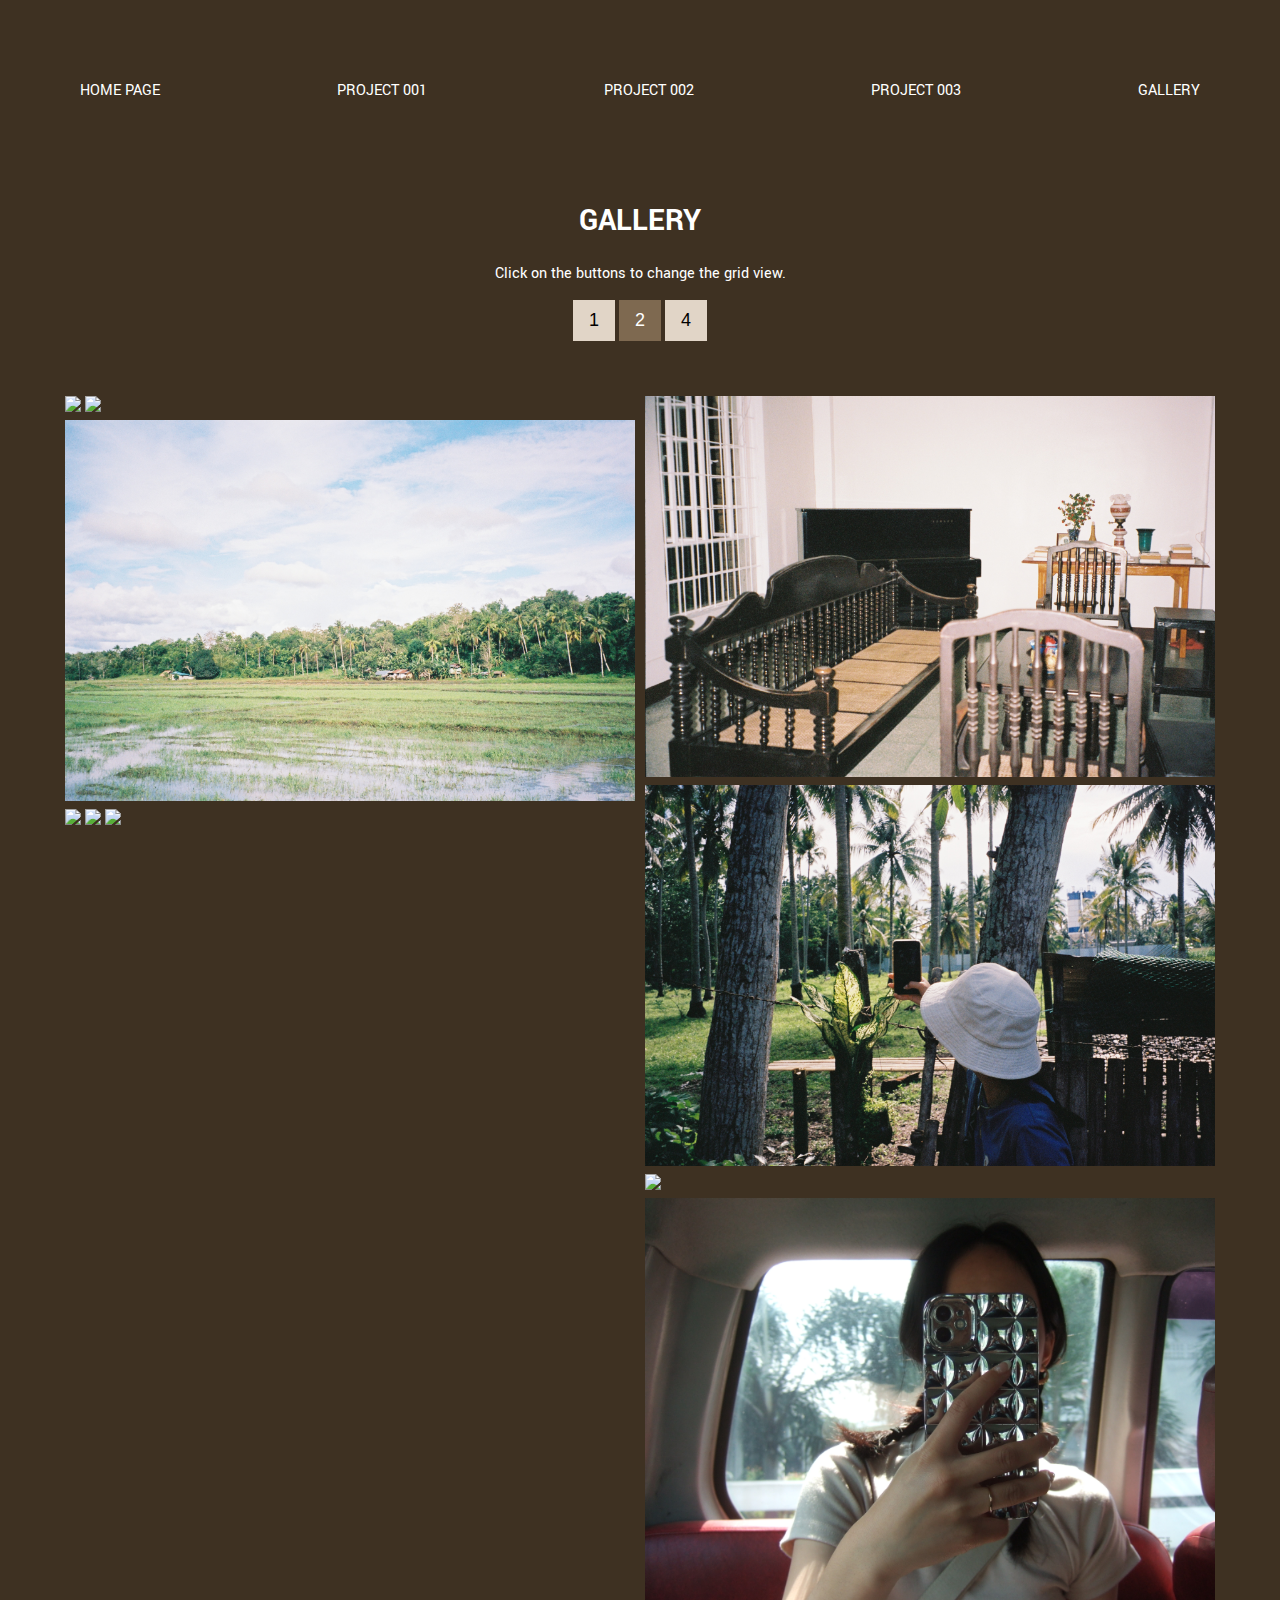
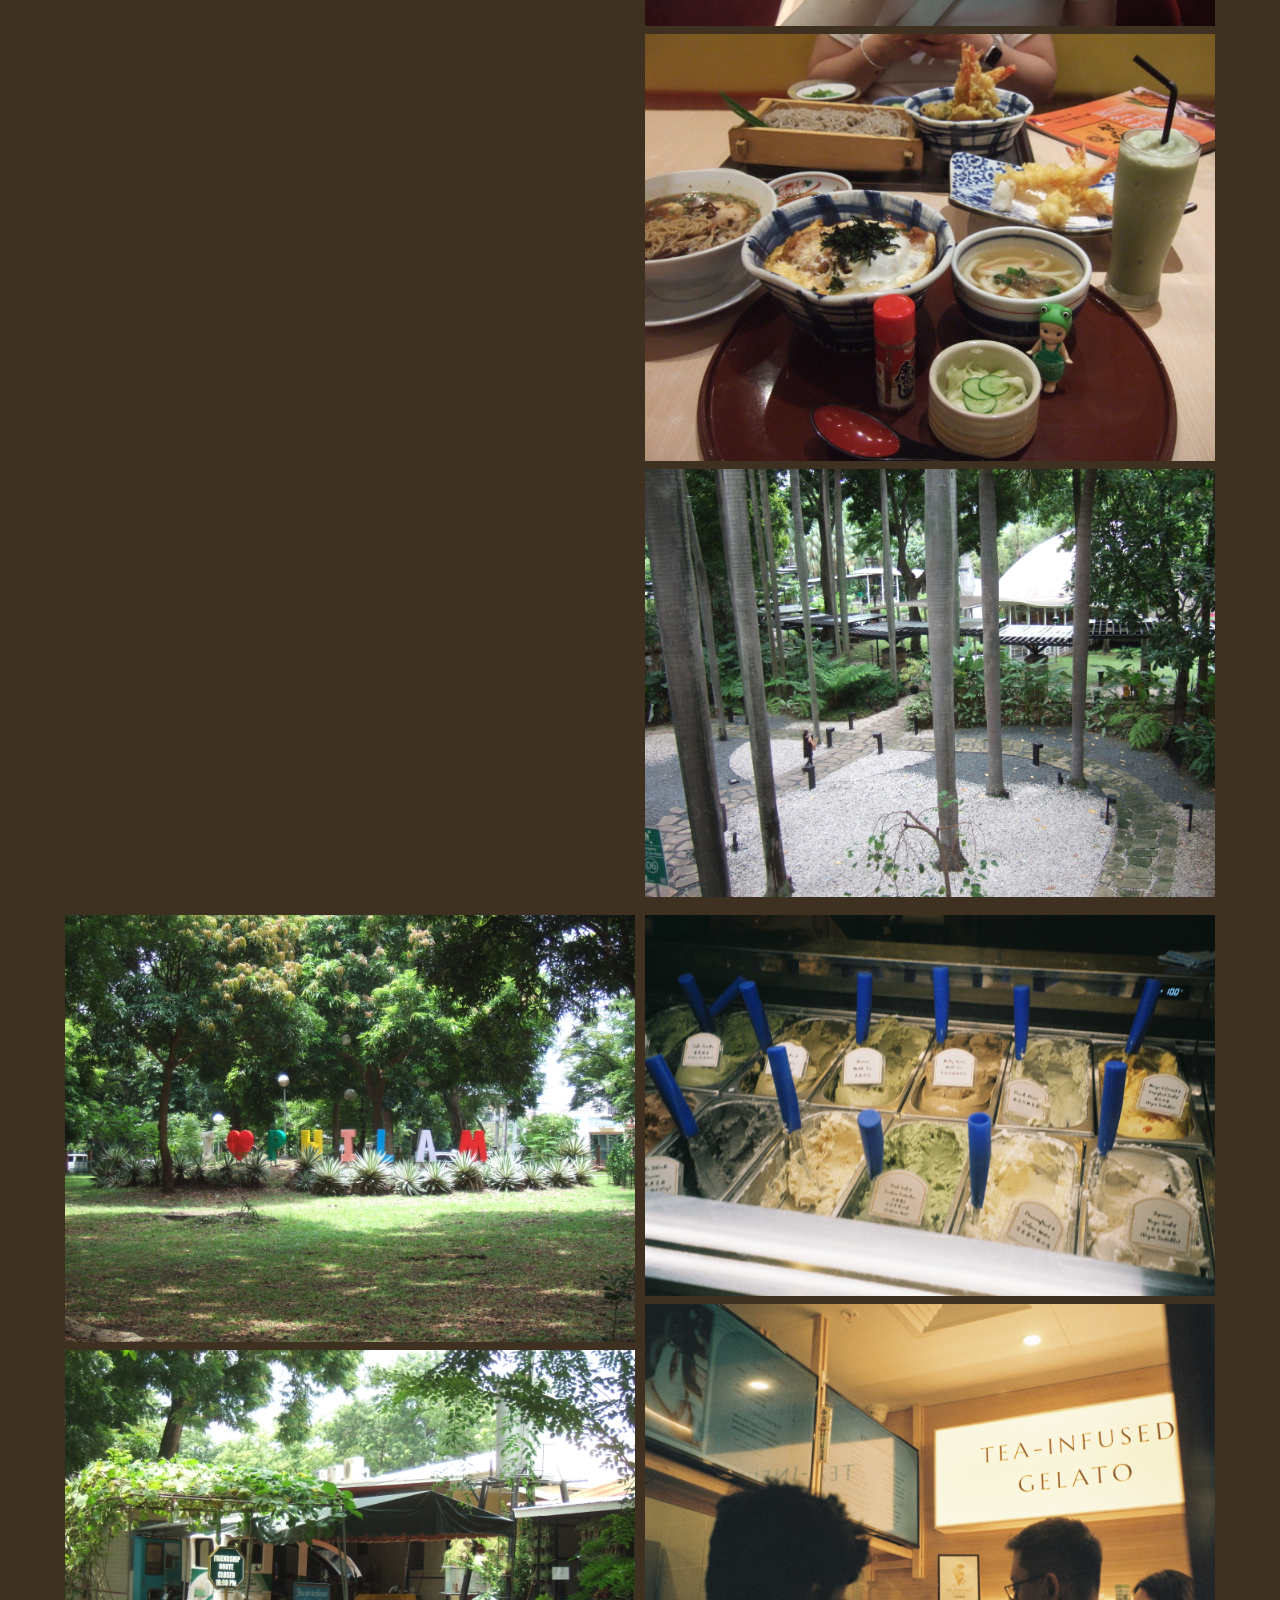
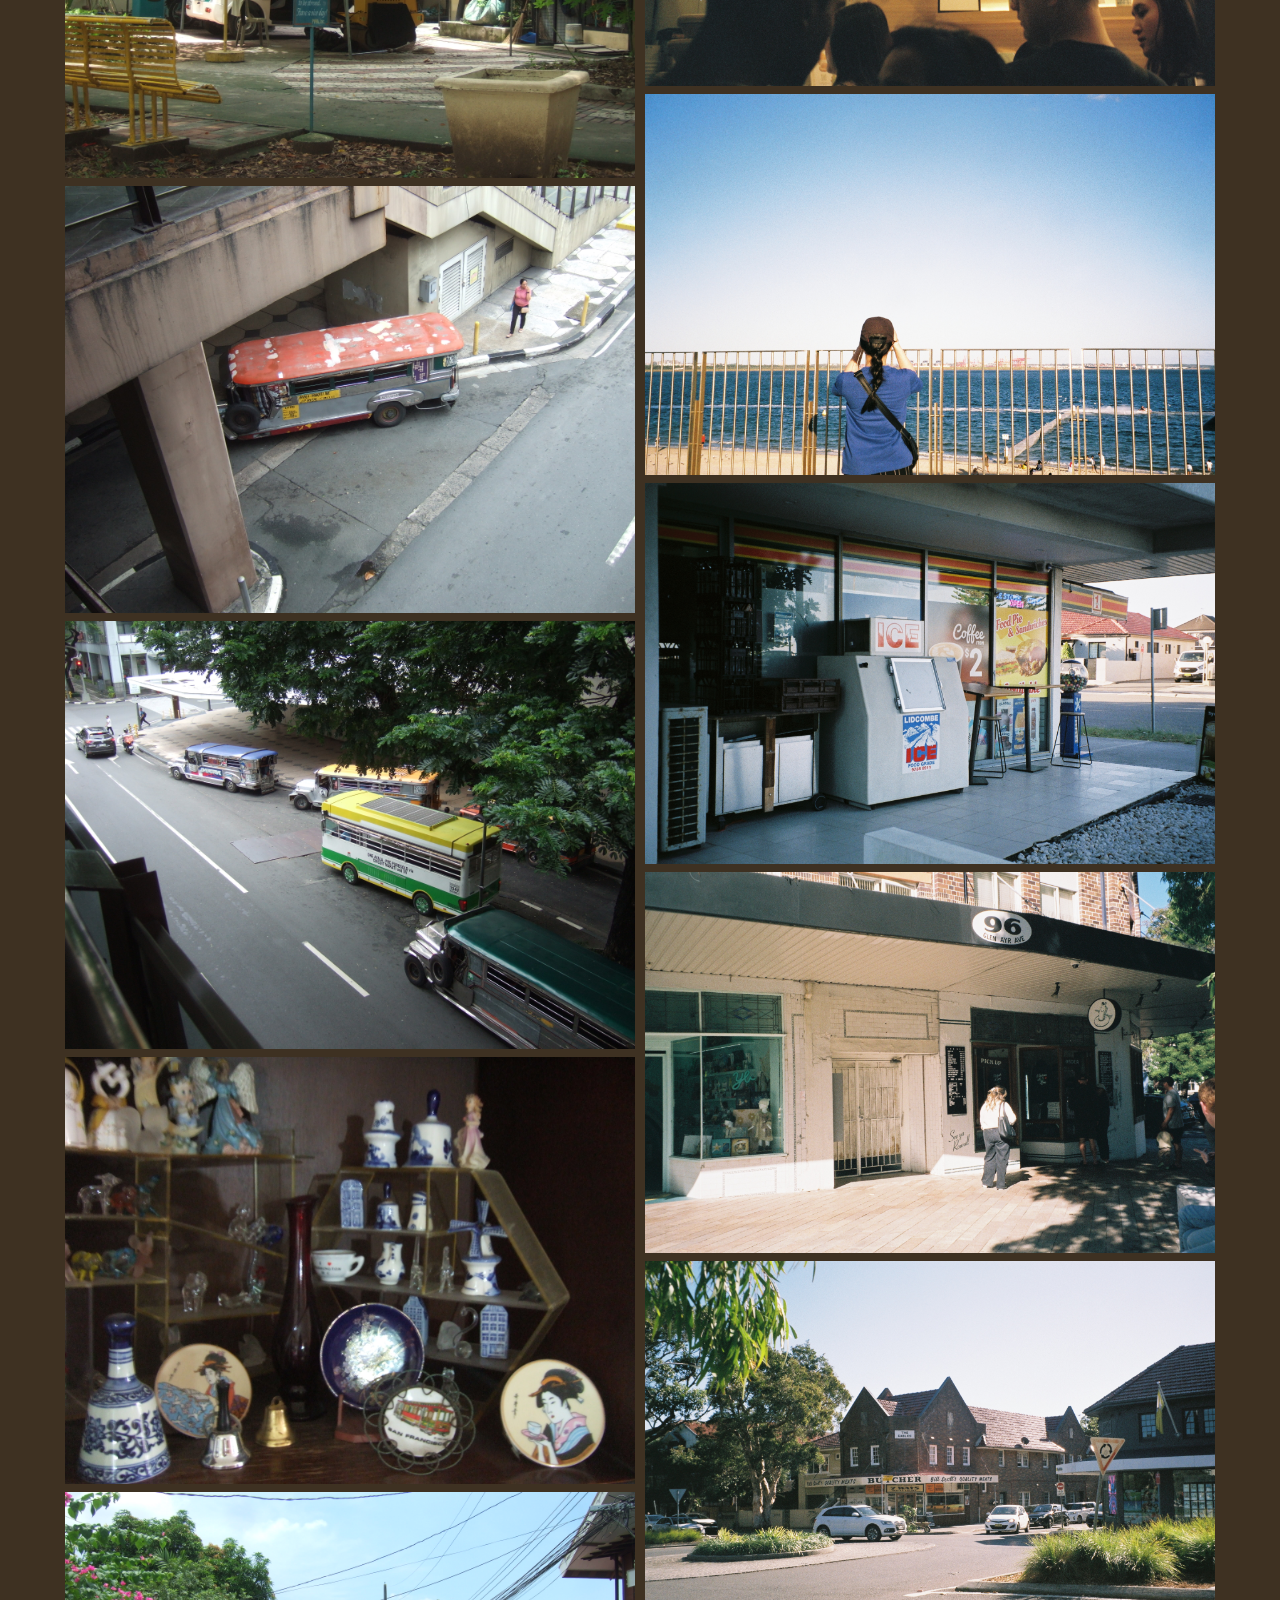
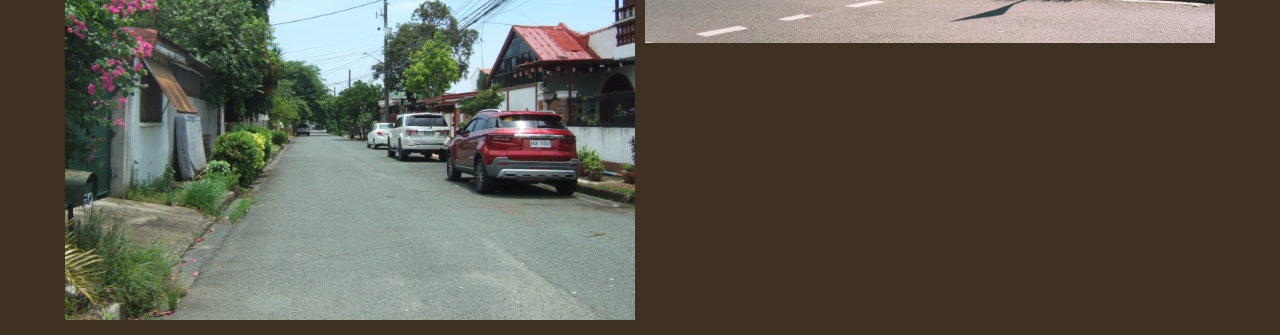
==== create.html @ f6ea215a "Add files via upload" ====
<!DOCTYPE html>
<html lang="en">
<head>
    <meta charset="UTF-8">
    <meta name="viewport" content="width=device-width, initial-scale=1.0">
    <title>GALLERY</title>
    <link rel="stylesheet" type="text/css" href="/CREATE.css">
    <script src="/CREATE 2.js"></script>
</head>
<body>
    <!-- Your HOMEPAGE content goes here -->
    <div class="navbar">
        <nav>
            <ul>
              <a href="index.html">HOME PAGE</a>
              <a href="project1.html">PROJECT 001</a>
              <a href="project2.html">PROJECT 002</a>
              <a href="project3.html">PROJECT 003</a>
              <a href="create.html">GALLERY</a>
            </ul>
        </nav>
    </div>
</body>
</html>

<!DOCTYPE html>
<html lang="en">
<head>
    <meta charset="UTF-8">
    <meta name="viewport" content="width=device-width, initial-scale=1.0">
    <title>GALLERY</title>
    <link rel="stylesheet" type="text/css" href="CREATE.css">
</head>
<body>
    <!-- Header -->
    <div class="header" id="myHeader">
        <h1>GALLERY</h1>
        <p>Click on the buttons to change the grid view.</p>
        <button class="btn" onclick="one()">1</button>
        <button class="btn active" onclick="two()">2</button>
        <button class="btn" onclick="four()">4</button>
    </div>

    <div class="row">
        <div class="column">
              <img src="dapitan 1.JPG" style="width:100%">
              <img src="dapitan 2.JPG" style="width:100%">
              <img src="dapitan 3.JPG" style="width:100%">
              <img src="dapitan 4.JPG" style="width:100%">
              <img src="dapitan 5.JPG" style="width:100%">
              <img src="dapitan 6.JPG" style="width:100%">
            </div>
            <div class="column">
              <img src="D1.JPG" style="width:100%">
              <img src="D2.JPG" style="width:100%">
              <img src="D3.JPG" style="width:100%">
              <img src="M1.JPG" style="width:100%">
              <img src="M2.JPG" style="width:100%">
              <img src="M3.JPG" style="width:100%">
            </div>
            <div class="column">
              <img src="/makati 1.JPG" style="width:100%">
              <img src="/makati 2.JPG" style="width:100%">
              <img src="/makati 3.JPG" style="width:100%">
              <img src="/makati 4.JPG" style="width:100%">
              <img src="/makati 5.JPG" style="width:100%">
              <img src="/makati 6.JPG" style="width:100%">
            </div>
            <div class="column">
              <img src="/syd 1.JPG" style="width:100%">
              <img src="/syd 2.JPG" style="width:100%">
              <img src="/syd 3.JPG" style="width:100%">
              <img src="/syd 4.JPG" style="width:100%">
              <img src="/syd 5.JPG" style="width:100%">
              <img src="/syd 6.JPG" style="width:100%">
            </div>
    </div>

    <script>
    // Get the elements with class="column"
    var elements = document.getElementsByClassName("column");
    
    // Declare a loop variable
    var i;
    
    // Full-width images
    function one() {
        for (i = 0; i < elements.length; i++) {
        elements[i].style.msFlex = "100%";  // IE10
        elements[i].style.flex = "100%";
      }
    }
    
    // Two images side by side
    function two() {
      for (i = 0; i < elements.length; i++) {
        elements[i].style.msFlex = "50%";  // IE10
        elements[i].style.flex = "50%";
      }
    }
    
    // Four images side by side
    function four() {
      for (i = 0; i < elements.length; i++) {
        elements[i].style.msFlex = "25%";  // IE10
        elements[i].style.flex = "25%";
      }
    }
    
    // Add active class to the current button (highlight it)
    var header = document.getElementById("myHeader");
    var btns = header.getElementsByClassName("btn");
    for (var i = 0; i < btns.length; i++) {
      btns[i].addEventListener("click", function() {
        var current = document.getElementsByClassName("active");
        current[0].className = current[0].className.replace(" active", "");
        this.className += " active";
      });
    }
    </script>
</body>
</html>
---- CREATE.css ----
@import url('https://fonts.googleapis.com/css2?family=Rufina&family=Yantramanav:wght@300&display=swap');

  body {
    font-family: 'Yantramanav', sans-serif;
    color: white
  }

* {
    box-sizing: border-box;
  }

body {
    margin: 50px;
    background-color: #3E3122;
    height: 650px;
}
  
  
/* links */
ul {
    list-style: none;
    display: flex;
    justify-content: space-between;
    padding: 10px; 
}

.nav {
    flex: 1; 
    text-align: center;
}

nav ul a {
    color: white;
    text-decoration: none;
    padding: 20px;
}

a:visited {
    color: white;
    text-decoration: underline;
}

a:hover {
    color: #d2d8a495;
    text-decoration: underline;
}

.column {
    float: left;
    width: 50%;
  }
  
  /* Clear floats after the columns */
  .row:after {
    content: "";
    display: table;
    clear: both;
  }
  
  .header {
    text-align: center;
    padding: 32px;
  }
  
  .row {
    display: -ms-flexbox; /* IE 10 */
    display: flex;
    -ms-flex-wrap: wrap; /* IE 10 */
    flex-wrap: wrap;
    padding: 10px;
  }
  
  /* Create two equal columns that sits next to each other */
  .column {
    -ms-flex: 50%; /* IE 10 */
    flex: 50%;
    padding: 5px;
  }
  
  .column img {
    margin-top: 8px;
    vertical-align: middle;
  }
  
  /* Style the buttons */
  .btn {
    border: none;
    outline: none;
    padding: 10px 16px;
    background-color: #e1d5c7;
    cursor: pointer;
    font-size: 18px;
  }
  
  .btn:hover {
    background-color:#7e6950;
  }
  
  .btn.active {
    background-color: #7e6950;
    color: white;
  }
---- CREATE.css ----
@import url('https://fonts.googleapis.com/css2?family=Rufina&family=Yantramanav:wght@300&display=swap');

  body {
    font-family: 'Yantramanav', sans-serif;
    color: white
  }

* {
    box-sizing: border-box;
  }

body {
    margin: 50px;
    background-color: #3E3122;
    height: 650px;
}
  
  
/* links */
ul {
    list-style: none;
    display: flex;
    justify-content: space-between;
    padding: 10px; 
}

.nav {
    flex: 1; 
    text-align: center;
}

nav ul a {
    color: white;
    text-decoration: none;
    padding: 20px;
}

a:visited {
    color: white;
    text-decoration: underline;
}

a:hover {
    color: #d2d8a495;
    text-decoration: underline;
}

.column {
    float: left;
    width: 50%;
  }
  
  /* Clear floats after the columns */
  .row:after {
    content: "";
    display: table;
    clear: both;
  }
  
  .header {
    text-align: center;
    padding: 32px;
  }
  
  .row {
    display: -ms-flexbox; /* IE 10 */
    display: flex;
    -ms-flex-wrap: wrap; /* IE 10 */
    flex-wrap: wrap;
    padding: 10px;
  }
  
  /* Create two equal columns that sits next to each other */
  .column {
    -ms-flex: 50%; /* IE 10 */
    flex: 50%;
    padding: 5px;
  }
  
  .column img {
    margin-top: 8px;
    vertical-align: middle;
  }
  
  /* Style the buttons */
  .btn {
    border: none;
    outline: none;
    padding: 10px 16px;
    background-color: #e1d5c7;
    cursor: pointer;
    font-size: 18px;
  }
  
  .btn:hover {
    background-color:#7e6950;
  }
  
  .btn.active {
    background-color: #7e6950;
    color: white;
  }
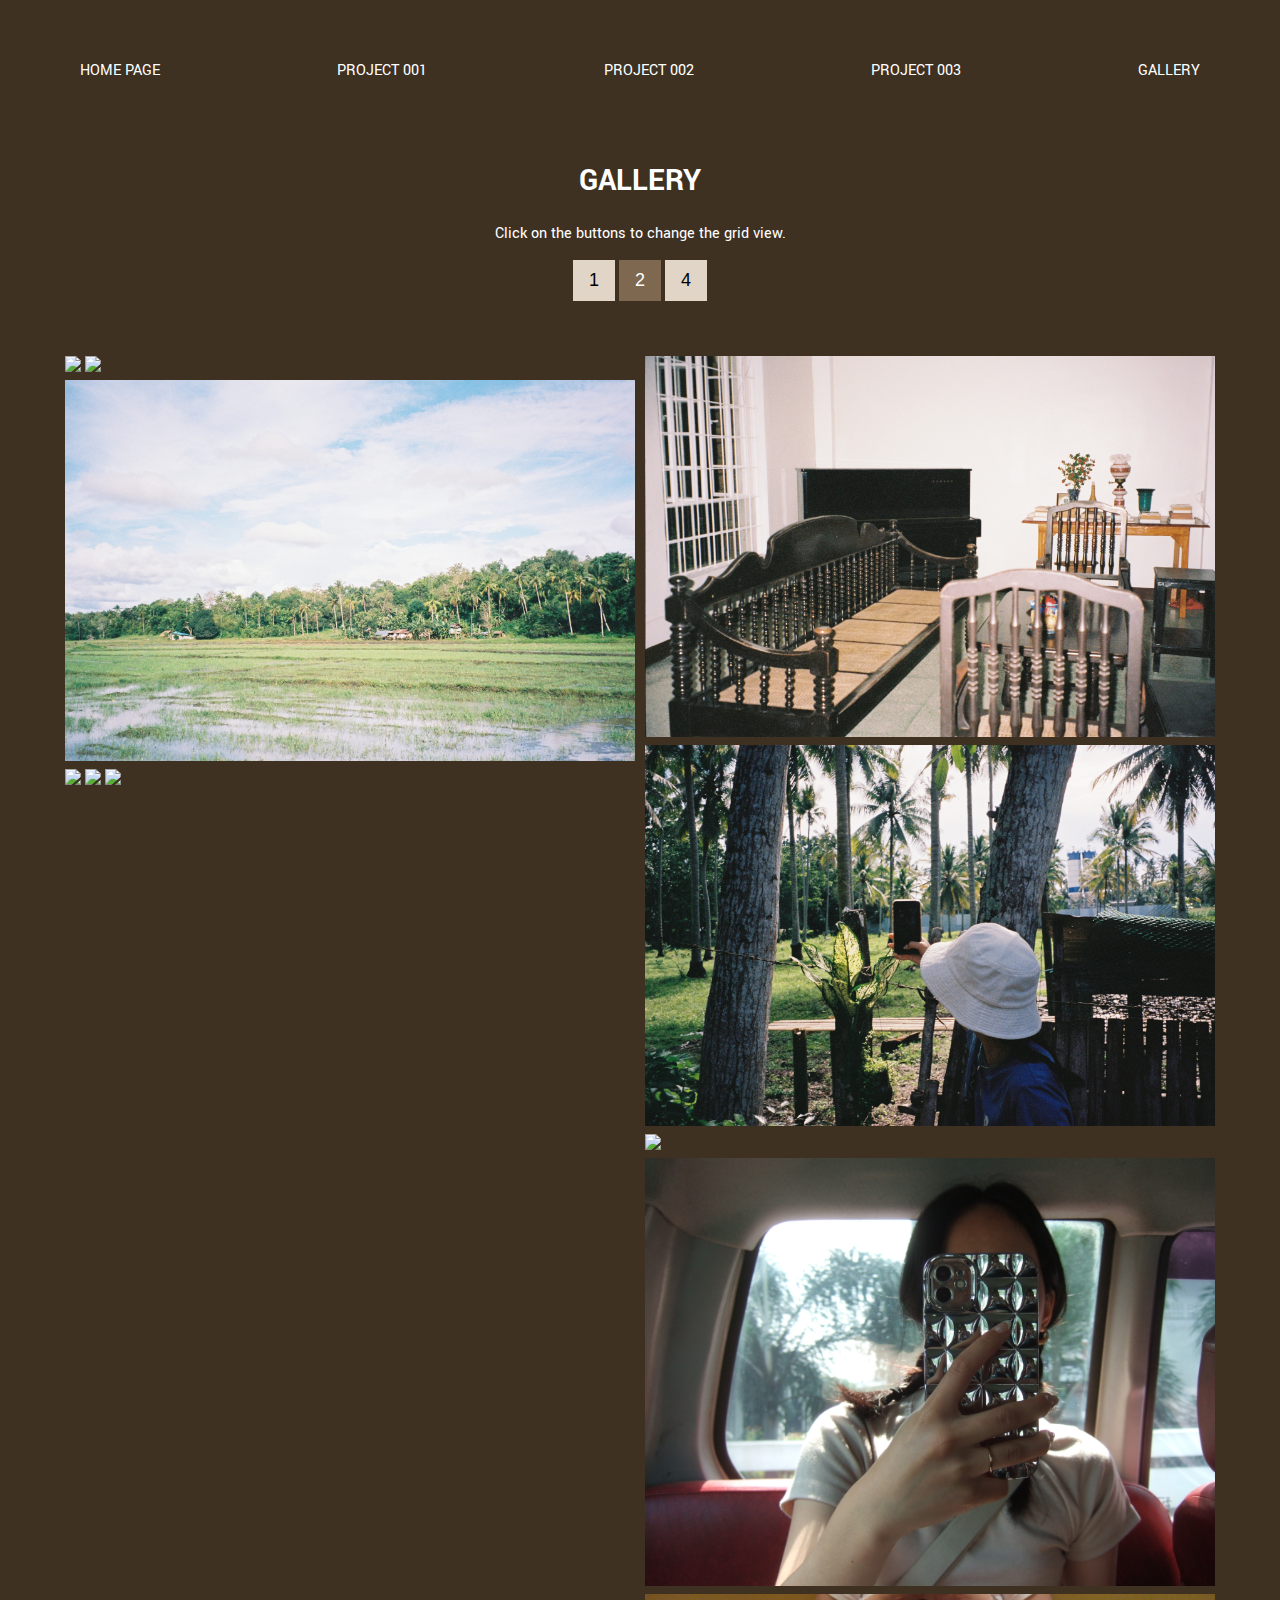
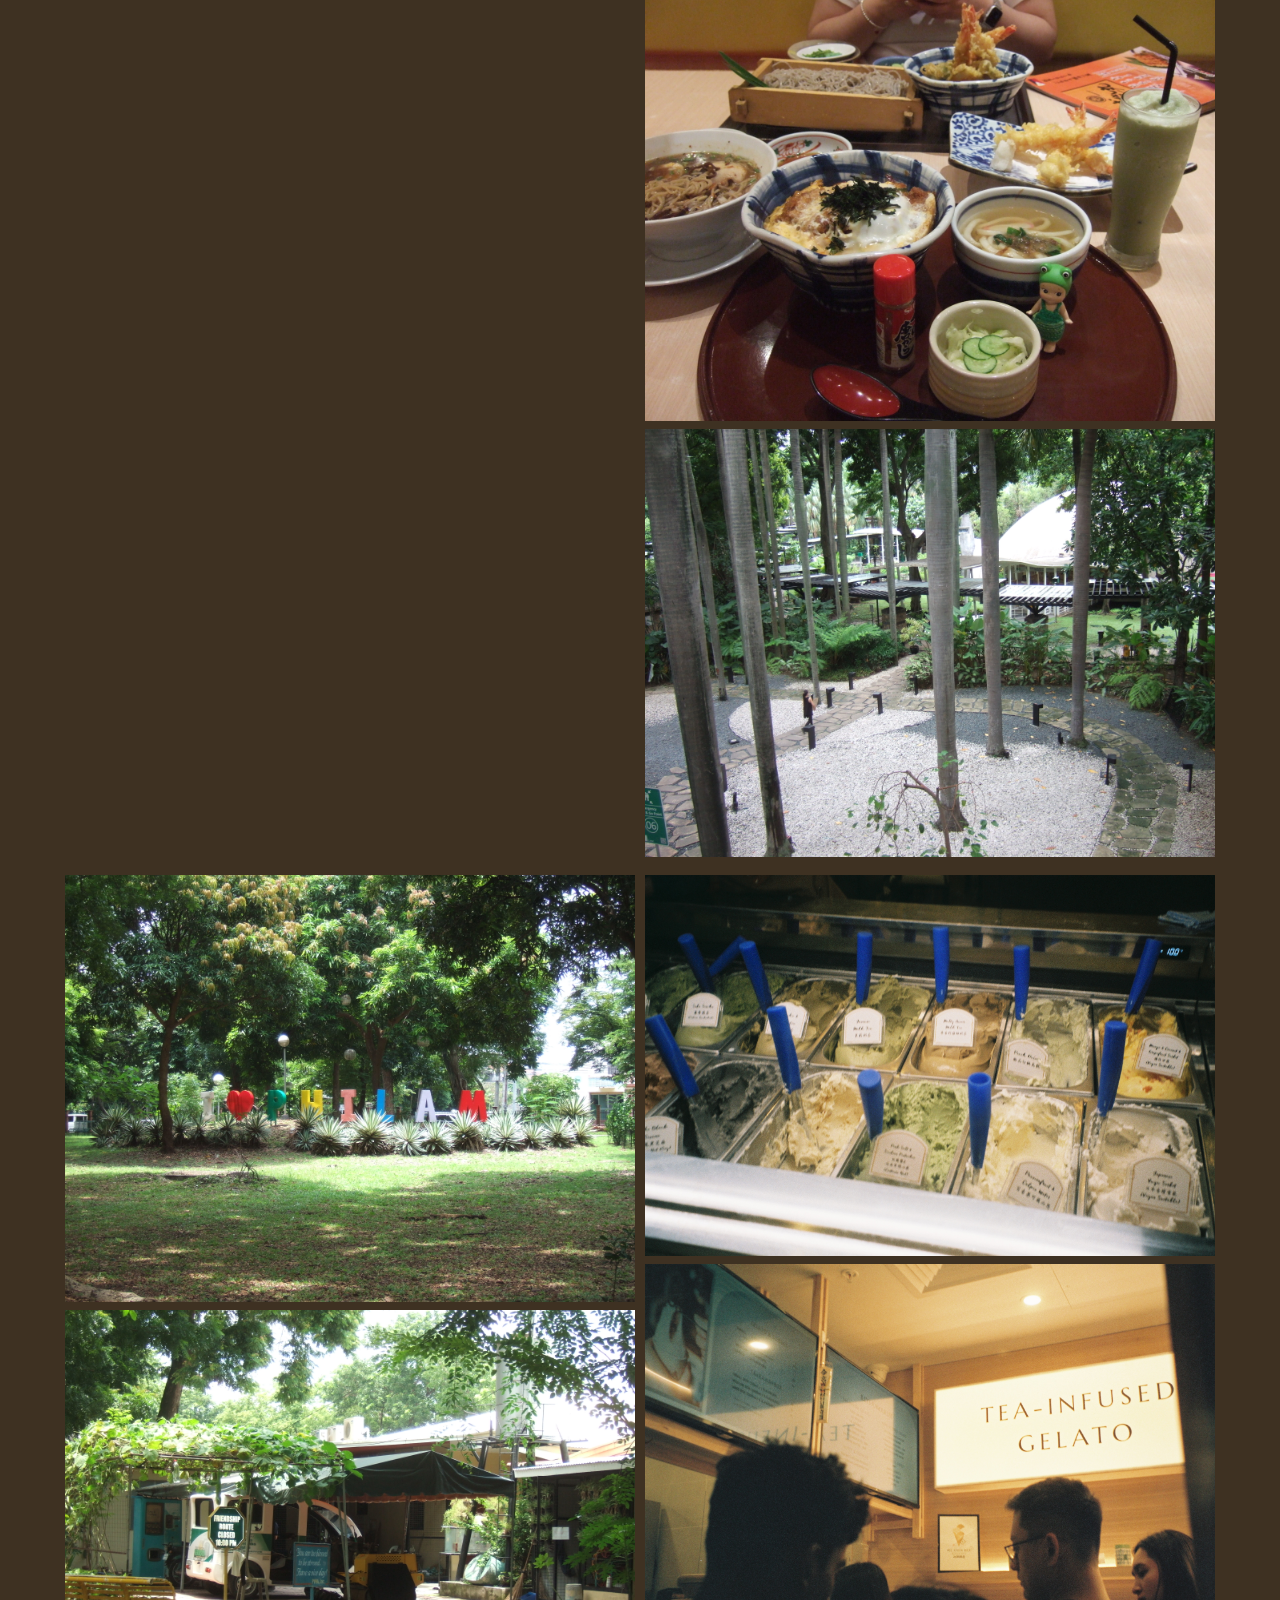
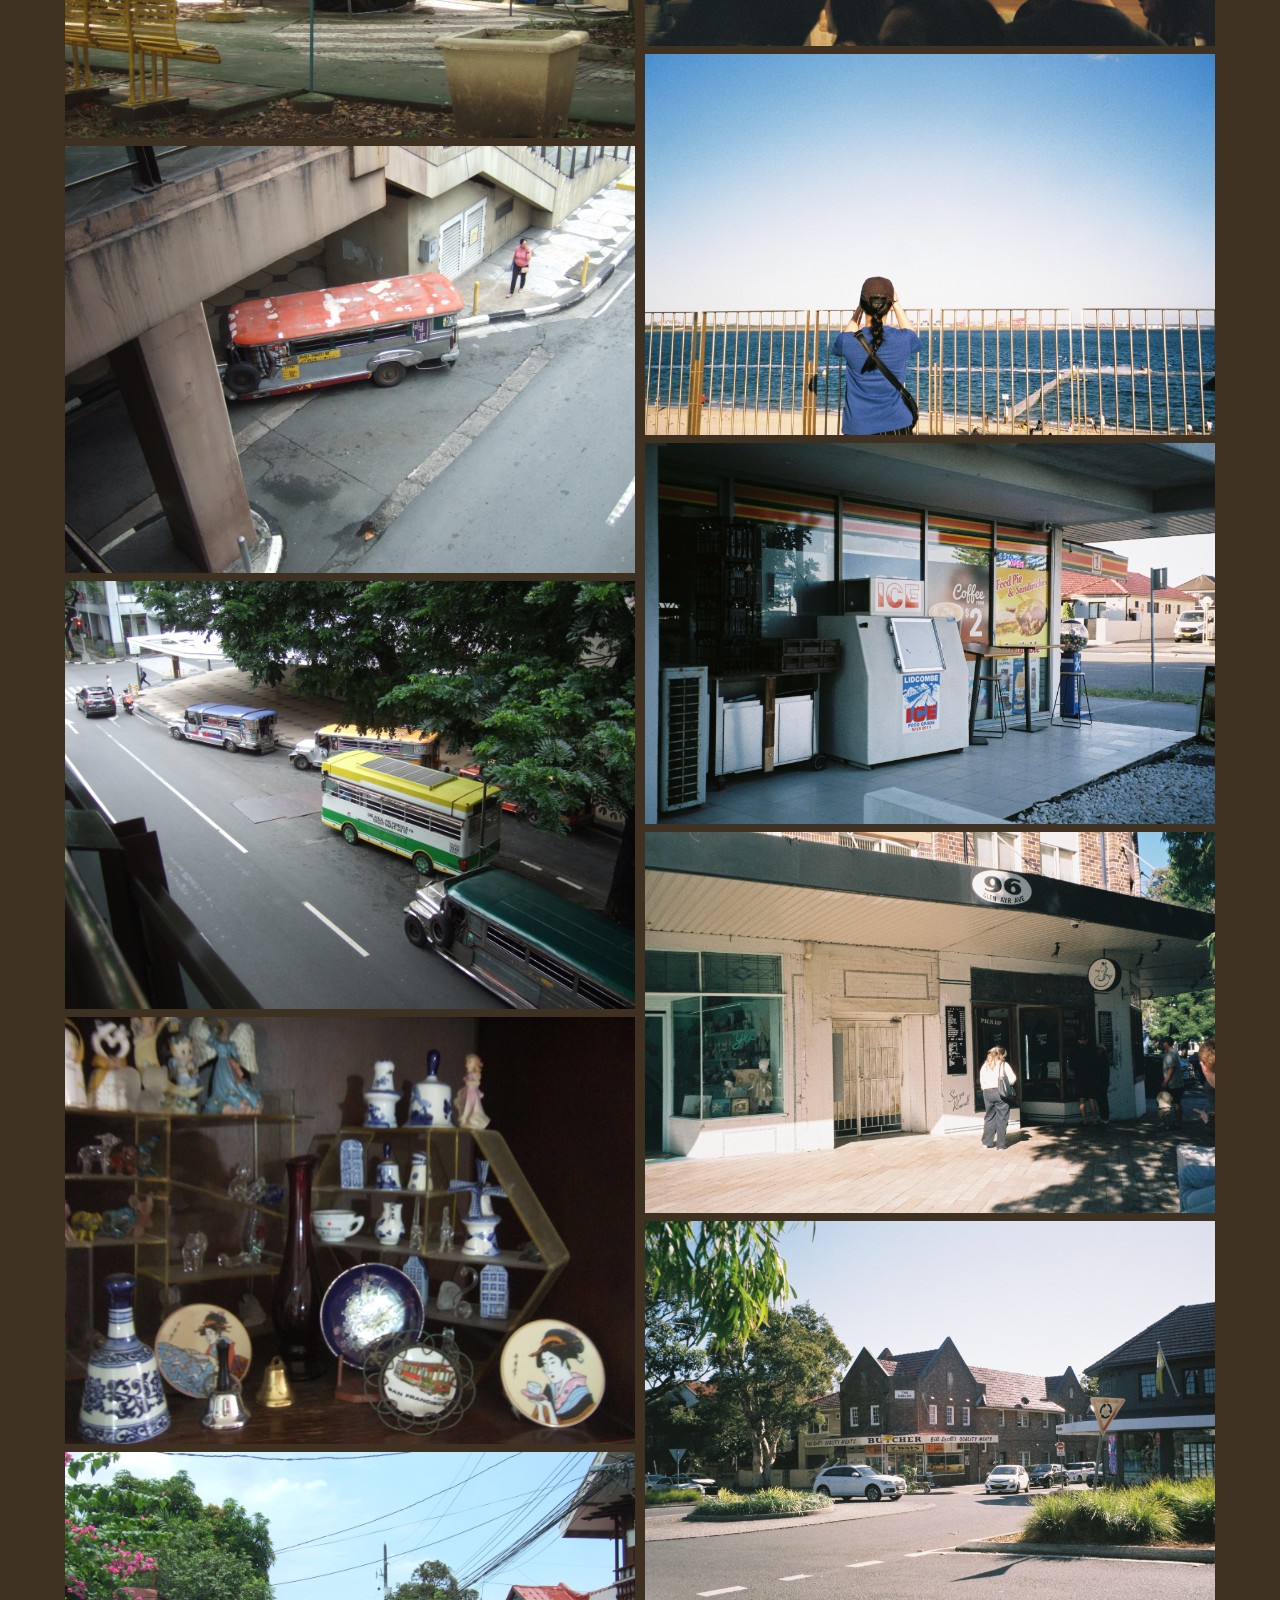
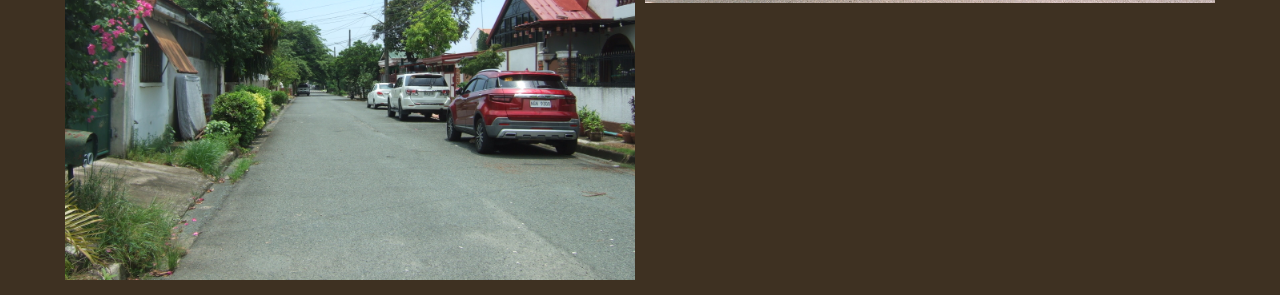
==== commit 0492711e: "Update create.html" ====
--- a/create.html
+++ b/create.html
@@ -1,28 +1,3 @@
-<!DOCTYPE html>
-<html lang="en">
-<head>
-    <meta charset="UTF-8">
-    <meta name="viewport" content="width=device-width, initial-scale=1.0">
-    <title>GALLERY</title>
-    <link rel="stylesheet" type="text/css" href="/CREATE.css">
-    <script src="/CREATE 2.js"></script>
-</head>
-<body>
-    <!-- Your HOMEPAGE content goes here -->
-    <div class="navbar">
-        <nav>
-            <ul>
-              <a href="index.html">HOME PAGE</a>
-              <a href="project1.html">PROJECT 001</a>
-              <a href="project2.html">PROJECT 002</a>
-              <a href="project3.html">PROJECT 003</a>
-              <a href="create.html">GALLERY</a>
-            </ul>
-        </nav>
-    </div>
-</body>
-</html>
-
 <!DOCTYPE html>
 <html lang="en">
 <head>
@@ -32,49 +7,68 @@
     <link rel="stylesheet" type="text/css" href="CREATE.css">
 </head>
 <body>
-    <!-- Header -->
-    <div class="header" id="myHeader">
-        <h1>GALLERY</h1>
-        <p>Click on the buttons to change the grid view.</p>
-        <button class="btn" onclick="one()">1</button>
-        <button class="btn active" onclick="two()">2</button>
-        <button class="btn" onclick="four()">4</button>
+
+<!-- Navigation Bar -->
+<div class="navbar">
+    <nav>
+        <ul>
+            <li><a href="index.html">HOME PAGE</a></li>
+            <li><a href="project1.html">PROJECT 001</a></li>
+            <li><a href="project2.html">PROJECT 002</a></li>
+            <li><a href="project3.html">PROJECT 003</a></li>
+            <li><a href="create.html">GALLERY</a></li>
+        </ul>
+    </nav>
+</div>
+
+<!-- Gallery Header -->
+<div class="header" id="myHeader">
+    <h1>GALLERY</h1>
+    <p>Click on the buttons to change the grid view.</p>
+    <button class="btn" onclick="one()">1</button>
+    <button class="btn active" onclick="two()">2</button>
+    <button class="btn" onclick="four()">4</button>
+</div>
+
+<!-- Image Grid -->
+<div class="row">
+    <div class="column">
+        <img src="dapitan 1.JPG" style="width:100%">
+        <img src="dapitan 2.JPG" style="width:100%">
+        <img src="dapitan 3.JPG" style="width:100%">
+        <img src="dapitan 4.JPG" style="width:100%">
+        <img src="dapitan 5.JPG" style="width:100%">
+        <img src="dapitan 6.JPG" style="width:100%">
     </div>
+    <div class="column">
+        <img src="D1.JPG" style="width:100%">
+        <img src="D2.JPG" style="width:100%">
+        <img src="D3.JPG" style="width:100%">
+        <img src="M1.JPG" style="width:100%">
+        <img src="M2.JPG" style="width:100%">
+        <img src="M3.JPG" style="width:100%">
+    </div>
+    <div class="column">
+        <img src="/makati 1.JPG" style="width:100%">
+        <img src="/makati 2.JPG" style="width:100%">
+        <img src="/makati 3.JPG" style="width:100%">
+        <img src="/makati 4.JPG" style="width:100%">
+        <img src="/makati 5.JPG" style="width:100%">
+        <img src="/makati 6.JPG" style="width:100%">
+    </div>
+    <div class="column">
+        <img src="/syd 1.JPG" style="width:100%">
+        <img src="/syd 2.JPG" style="width:100%">
+        <img src="/syd 3.JPG" style="width:100%">
+        <img src="/syd 4.JPG" style="width:100%">
+        <img src="/syd 5.JPG" style="width:100%">
+        <img src="/syd 6.JPG" style="width:100%">
+    </div>
+</div>
 
-    <div class="row">
-        <div class="column">
-              <img src="dapitan 1.JPG" style="width:100%">
-              <img src="dapitan 2.JPG" style="width:100%">
-              <img src="dapitan 3.JPG" style="width:100%">
-              <img src="dapitan 4.JPG" style="width:100%">
-              <img src="dapitan 5.JPG" style="width:100%">
-              <img src="dapitan 6.JPG" style="width:100%">
-            </div>
-            <div class="column">
-              <img src="D1.JPG" style="width:100%">
-              <img src="D2.JPG" style="width:100%">
-              <img src="D3.JPG" style="width:100%">
-              <img src="M1.JPG" style="width:100%">
-              <img src="M2.JPG" style="width:100%">
-              <img src="M3.JPG" style="width:100%">
-            </div>
-            <div class="column">
-              <img src="/makati 1.JPG" style="width:100%">
-              <img src="/makati 2.JPG" style="width:100%">
-              <img src="/makati 3.JPG" style="width:100%">
-              <img src="/makati 4.JPG" style="width:100%">
-              <img src="/makati 5.JPG" style="width:100%">
-              <img src="/makati 6.JPG" style="width:100%">
-            </div>
-            <div class="column">
-              <img src="/syd 1.JPG" style="width:100%">
-              <img src="/syd 2.JPG" style="width:100%">
-              <img src="/syd 3.JPG" style="width:100%">
-              <img src="/syd 4.JPG" style="width:100%">
-              <img src="/syd 5.JPG" style="width:100%">
-              <img src="/syd 6.JPG" style="width:100%">
-            </div>
-    </div>
+<script src="/CREATE 2.js"></script>
+</body>
+</html>
 
     <script>
     // Get the elements with class="column"
@@ -119,4 +113,4 @@
     }
     </script>
 </body>
-</html>+</html>
